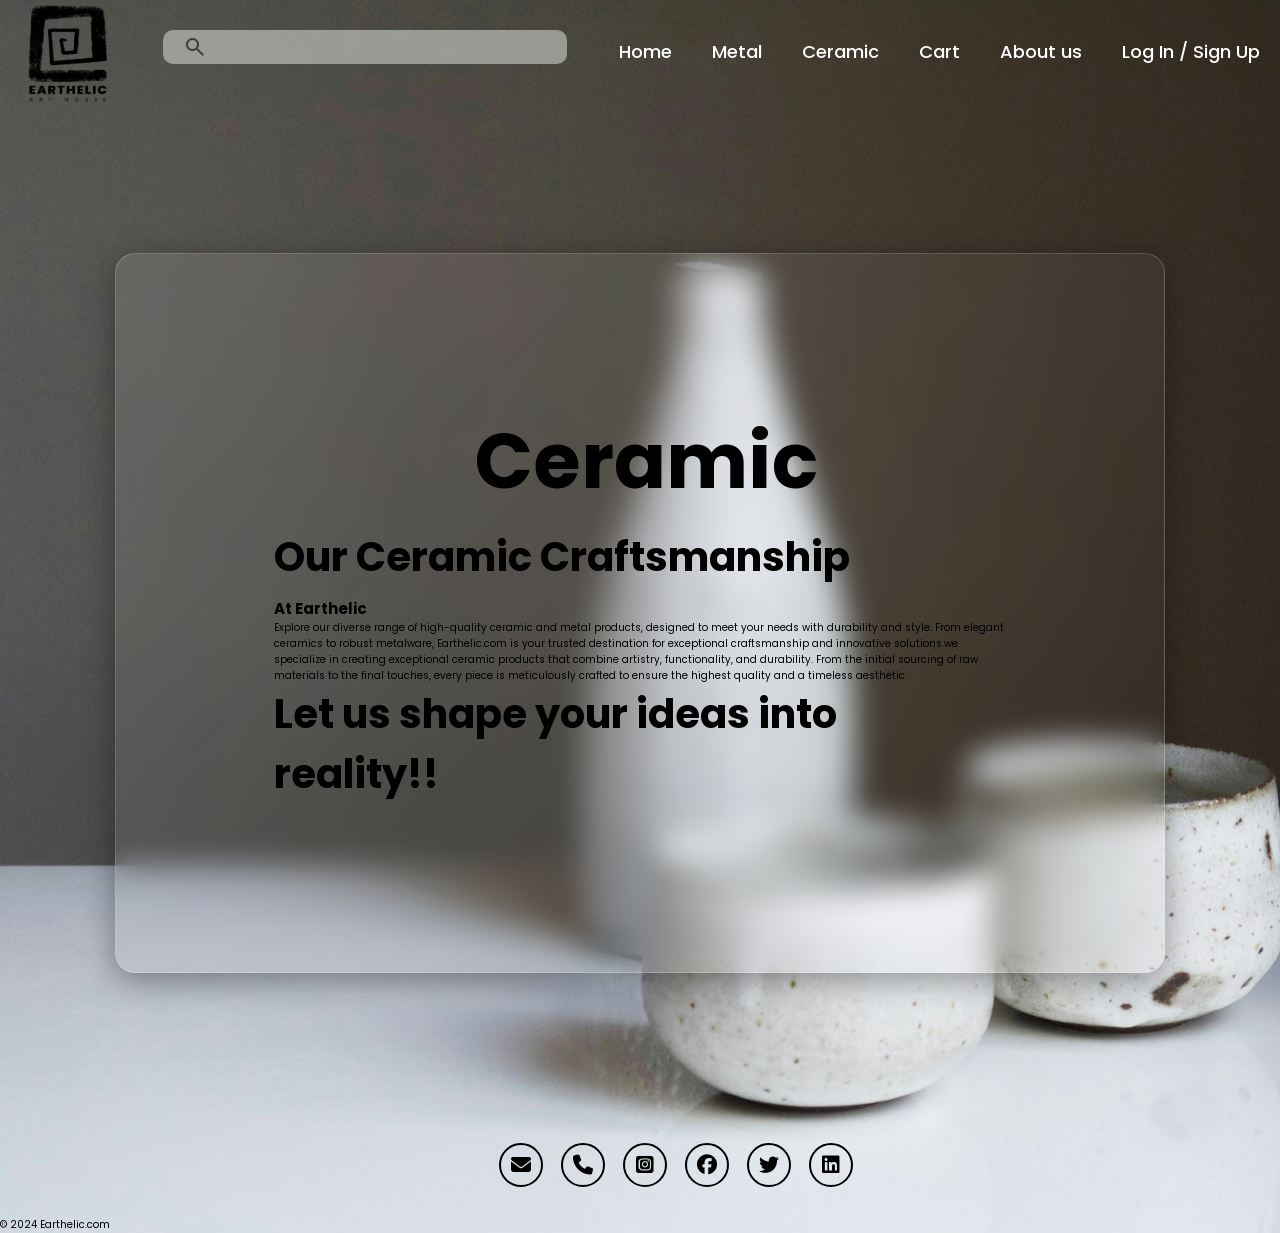
==== ceramic.html @ 02677734 "CERAMIC PAGE" ====
<!DOCTYPE html>
<html lang="en">
<head>
    <meta charset="UTF-8">
    <meta name="viewport" content="width=device-width, initial-scale=1.0">
    <link rel="stylesheet" href="https://cdnjs.cloudflare.com/ajax/libs/font-awesome/6.5.2/css/all.min.css">
    <title>Earthelic.com</title>
    <link rel="stylesheet"
    href="https://fonts.googleapis.com/css2?family=Material+Symbols+Outlined:opsz,wght,FILL,GRAD@24,400,0,0" />
    <link rel="stylesheet" href="style.css">
</head>
<body>
<header class="head1">
    <a href="landing.html"><img src="imgs/earthelic logo file png.png" alt="logo" id="logo1"></a>
    <div class="search">
        <span class="search-icon material-symbols-outlined">search </span>
        <input class="searchbar" type="search">
    </div>
    <nav class="nav1">   
        <div class="icons1">
            <ul class="nav-links">
                <li><a href="landing.html">Home</a></li>
                <li><a href="metal.html">Metal</a></li>
                <li><a href="ceramic.html">Ceramic</a></li>
                <li><a href="cart.html">Cart</a></li>
                <li><a href="about.html">About us</a></li>
                <li><a href="login.html">Log In / Sign Up</a></li>
            </ul>
        </div>
    </nav>
</header>
<section class="main_sec">
    <div class="home-content">
        <h1 style="margin-left: 200px;">Ceramic</h1><br>
        <p style="font-size: medium;">
             <h3>Our Ceramic Craftsmanship</h3>  
             <p style="font-size: large;">
                <h2>At Earthelic</h2>
                Explore our diverse range of high-quality ceramic and metal products, designed to meet your needs with durability and style. From elegant ceramics to robust metalware, Earthelic.com is your trusted destination for exceptional craftsmanship and innovative solutions.we specialize in creating exceptional ceramic products that combine artistry, functionality, and durability. From the initial sourcing of raw materials to the final touches, every piece is meticulously crafted to ensure the highest quality and a timeless aesthetic. 
            </p>
            <h3>Let us shape your ideas into reality!!</h3>
        </p>
    </div>
</section>
<footer class="foot1">
    <div class="social-icons">
        <a href="#" target="_blank"><i class="fa-solid fa-envelope"></i></a>
        <a href="#" target="_blank"><i class="fa-solid fa-phone"></i></a>
        <a href="#" target="_blank"><i class="fa-brands fa-square-instagram"></i></a>
        <a href="#" target="_blank"><i class="fa-brands fa-facebook"></i></a>
        <a href="#" target="_blank"><i class="fa-brands fa-twitter"></i></a>
        <a href="#" target="_blank"><i class="fa-brands fa-linkedin"></i></a>
    </div>
        <p>&copy; 2024 Earthelic.com</p>
</footer>
</body>
</html>
---- style.css ----
@import url('https://fonts.googleapis.com/css2?family=Poppins:wght@100;200;300;400;500;600&display=swap');
*{
    margin: 0;
    padding: 0;
    text-decoration: none;
    font-family: 'Poppins', sans-serif;
    
}
html{
    font-size: 62.5%;
}
li{
    list-style: none;
}
body{
    width: 100%;
    background-image: url("imgs/sc1.jpg");
    background-repeat: no-repeat;
    background-size: cover;
    background-position: center;
}

.nav-links{
    display: flex;
    align-content: center;
    padding-top: 5%;
   
    
}
.head1{
    display: flex;
    justify-content: space-between;
    padding-top: 4px;
    /* background-color: #576551; */
    padding-bottom: 4px;
    overflow: hidden;
    white-space: nowrap;
    
   
}
.nav-links li a{
    font-size: 1.8rem;
    color: #ffffff;
    margin-left: 4rem;
    font-weight: 500;
    transition: 0.3s ease;
    border-bottom: 3px solid transparent;
    /* text-decoration: none; */
    margin: 20px;
    
}
.nav-links li::after {
    content: '';
    width: 0%;
    height: 3px;
    background: #a3a8a0;
    display: block;
    margin: auto;
    transition: 0.7s;
}

.nav-links li:hover::after {
    width: 70%;
    box-shadow: 8px 8px 15px #0000005c;

}
#logo1{
    height: 100px;
    width: 130px;
    transition: 0.5s;
}
#logo1:hover{
    height: 105px;
    width: 137px;
 }
.search {
    width: max-content;
    display: flex;
    height: 14px;
    margin-top: 2%;
    align-items: center;
    padding: 10px 20px;
    border-radius: 10px;
    background:  #b3b7b0c1;
    transition: background 1s;
}

.search:hover {
    background: #f2f1f1;
    box-shadow: 15px 15px 35px #0000005c;

}

.searchbar {
    font-size: 25px;
    margin-right: 20px;
    margin-left: 20px;
    color: #333333;
    outline: none;
    border: none;
    background: transparent;
    width: 300px;

}


.search-icon,
.searchbar::placeholder {
    color: rgba(0, 0, 0, 0.6);
}
@media(max-width:1024px){
    .nav-links {
        flex-wrap: wrap;
        justify-content: center;
        gap: 1rem;
        padding-bottom: 5px; 
    }
}
@media (max-width:768px) {
    .head1 {
        flex-direction: column; 
        align-items: center;
    }

    .nav-links {
        flex-wrap: wrap;
        justify-content: center;
        gap: 1rem;
        padding-bottom: 5px; /
    }
    .searchbar {
        width: 200px;
    }  
    
    
}
@media (max-width:425px){

   

} 

section{
    min-height: 100vh;
    padding: 5rem 9% 5rem;
    
}

.main_sec{
    display: flex;
    justify-content: center;
    align-items: center;
    gap: 8rem;
    /* background-color: #8f9c8ed7; */
    /* background-image:url("imgs/sc1.jpg");
    background-repeat: no-repeat;
    background-size: cover;
    background-position: center; */
}
.main_sec .home-content h1{
    font-size: 6vw;
    font-weight: 700;
    line-height: 1.3;
}

.home-content{
    display: block;
        background: linear-gradient(135deg, rgba(255, 255, 255, 0.1), rgba(255, 255, 255, 0));
        backdrop-filter: blur(15px);
        -webkit-backdrop-filter: blur(10px);
        border-radius: 20px;
        border:1px solid rgba(255, 255, 255, 0.18);
        box-shadow: 0 8px 32px 0 rgba(0, 0, 0, 0.37);
        padding: 15%;
        overflow-x:hidden ;
    }

.home-content h3{
    font-size: 4rem;
    margin-bottom: 1rem;
    font-weight: 700;
}
.home-content p{
    font-size: 1.6rem;
}
#ea{
    color:#2f3b31;
    font-size: 130px;
    font-family: cursive;
}

.social-icons{
    padding-left: 39%;
}
.social-icons a{
    display: inline-flex;
    justify-content: center;
    align-items: center;
    width: 4rem;
    height: 4rem;
    background-color: transparent;
    border: 0.2rem solid #000000;
    font-size: 2rem;
    border-radius: 50%;
    margin: 3rem 1.5rem 3rem 0;
    transition: 0.3s ease;
    color: #000000;
}
.social-icons a:hover{
    color: whitesmoke;
    transform: scale(1.3) translateY(-5px);
    background-color: #000000;
    box-shadow: 0  0 25px #000000;
}

.btn{
    margin-left: 39%;
    display: inline-block;
    padding: 2rem 2.8rem;
    background-color: rgba(0, 0, 0, 0.531);
    border-radius: 4rem;
    font-size: 1.6rem;
    color: white;
    letter-spacing: 0.3rem;
    font-weight: 600;
    border: 2px solid #2f3b31;
    transition: 0.3s ease;
    cursor: pointer;
}
.btn:hover{
    transform: scale3d(1.03);
    background-color: #5e7261c1;
    color: black;
    box-shadow: 0 0 25px #2f3b31;
}

#dsimg{
    height: 190px;
    width: 310px;
    border-radius: 15px;
    box-shadow: 0 0 45px rgba(0, 0, 0, 0.445);
    
}

.desc{
    display: flex;
    justify-content: space-between;
}

#more{
    font-size: medium;
    margin-left: 70% ;
    color: #321f17;
}
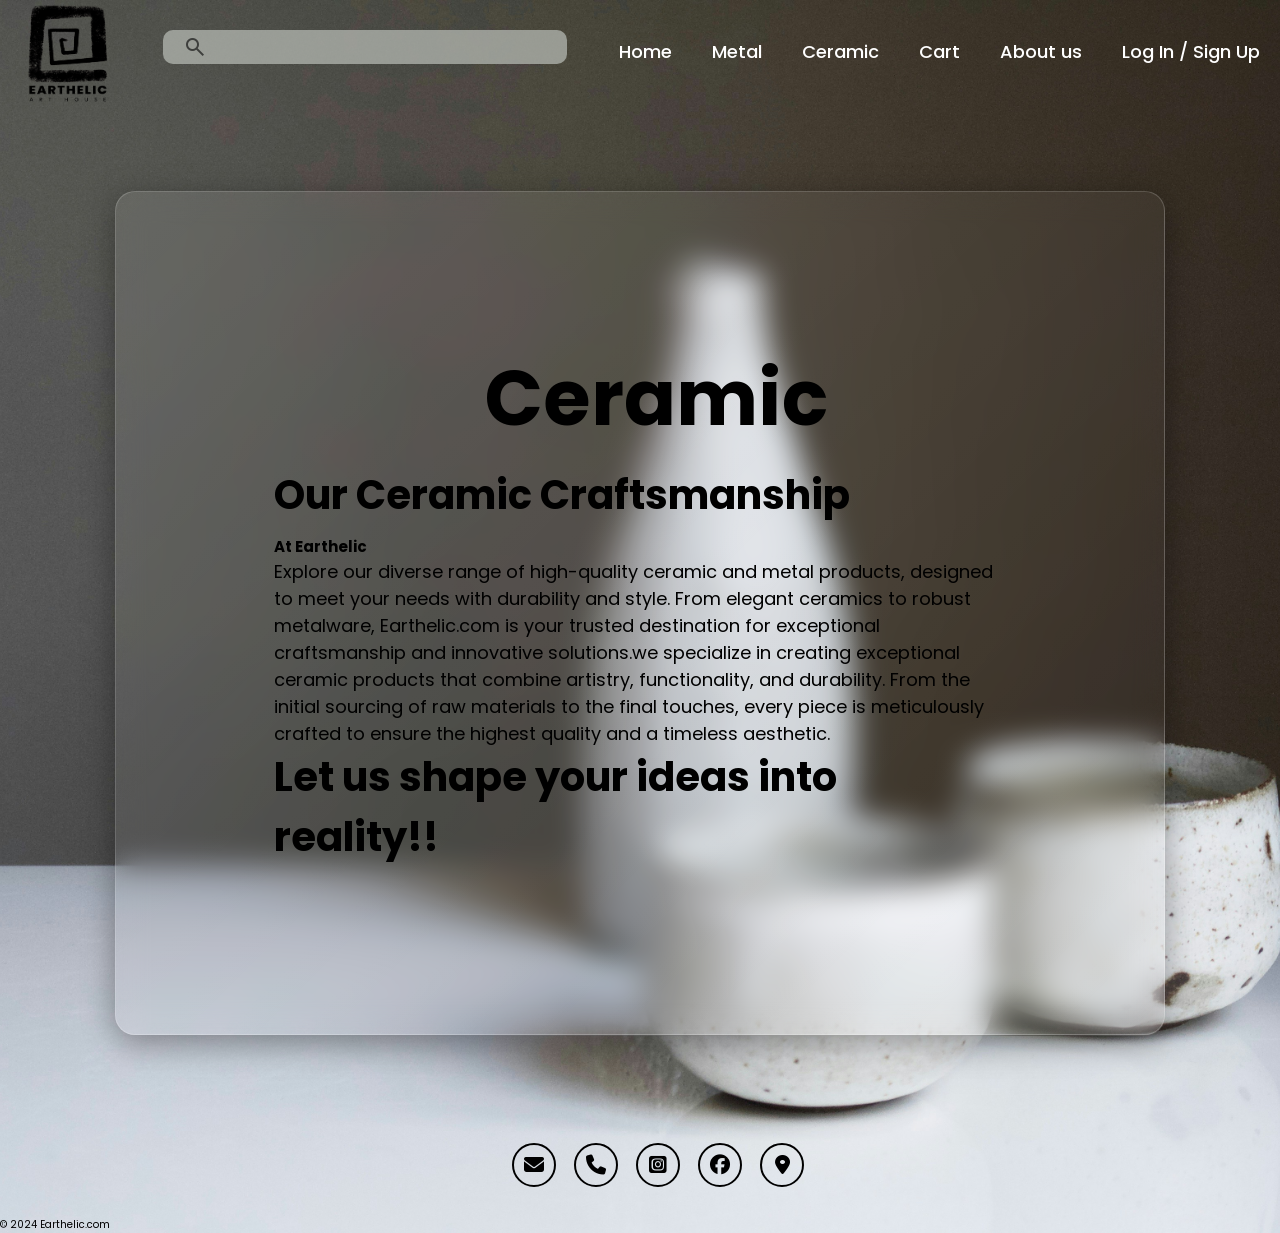
==== commit a0415cae: "changes" ====
--- a/ceramic.html
+++ b/ceramic.html
@@ -31,11 +31,11 @@
 </header>
 <section class="main_sec">
     <div class="home-content">
-        <h1 style="margin-left: 200px;">Ceramic</h1><br>
+        <h1 style="margin-left: 210px;">Ceramic</h1><br>
         <p style="font-size: medium;">
              <h3>Our Ceramic Craftsmanship</h3>  
+             <h2>At Earthelic</h2>
              <p style="font-size: large;">
-                <h2>At Earthelic</h2>
                 Explore our diverse range of high-quality ceramic and metal products, designed to meet your needs with durability and style. From elegant ceramics to robust metalware, Earthelic.com is your trusted destination for exceptional craftsmanship and innovative solutions.we specialize in creating exceptional ceramic products that combine artistry, functionality, and durability. From the initial sourcing of raw materials to the final touches, every piece is meticulously crafted to ensure the highest quality and a timeless aesthetic. 
             </p>
             <h3>Let us shape your ideas into reality!!</h3>
@@ -48,8 +48,8 @@
         <a href="#" target="_blank"><i class="fa-solid fa-phone"></i></a>
         <a href="#" target="_blank"><i class="fa-brands fa-square-instagram"></i></a>
         <a href="#" target="_blank"><i class="fa-brands fa-facebook"></i></a>
-        <a href="#" target="_blank"><i class="fa-brands fa-twitter"></i></a>
-        <a href="#" target="_blank"><i class="fa-brands fa-linkedin"></i></a>
+        <a href="#" target="_blank"><i class="fa-solid fa-location-dot"></i></i></a>
+        
     </div>
         <p>&copy; 2024 Earthelic.com</p>
 </footer>
--- a/style.css
+++ b/style.css
@@ -5,7 +5,6 @@
     padding: 0;
     text-decoration: none;
     font-family: 'Poppins', sans-serif;
-    
 }
 html{
     font-size: 62.5%;
@@ -20,24 +19,18 @@
     background-size: cover;
     background-position: center;
 }
-
 .nav-links{
     display: flex;
     align-content: center;
     padding-top: 5%;
-   
-    
 }
 .head1{
     display: flex;
     justify-content: space-between;
     padding-top: 4px;
-    /* background-color: #576551; */
     padding-bottom: 4px;
     overflow: hidden;
     white-space: nowrap;
-    
-   
 }
 .nav-links li a{
     font-size: 1.8rem;
@@ -46,9 +39,7 @@
     font-weight: 500;
     transition: 0.3s ease;
     border-bottom: 3px solid transparent;
-    /* text-decoration: none; */
-    margin: 20px;
-    
+    margin: 20px; 
 }
 .nav-links li::after {
     content: '';
@@ -59,11 +50,9 @@
     margin: auto;
     transition: 0.7s;
 }
-
 .nav-links li:hover::after {
     width: 70%;
     box-shadow: 8px 8px 15px #0000005c;
-
 }
 #logo1{
     height: 100px;
@@ -85,13 +74,10 @@
     background:  #b3b7b0c1;
     transition: background 1s;
 }
-
 .search:hover {
     background: #f2f1f1;
     box-shadow: 15px 15px 35px #0000005c;
-
-}
-
+}
 .searchbar {
     font-size: 25px;
     margin-right: 20px;
@@ -101,10 +87,7 @@
     border: none;
     background: transparent;
     width: 300px;
-
-}
-
-
+}
 .search-icon,
 .searchbar::placeholder {
     color: rgba(0, 0, 0, 0.6);
@@ -122,7 +105,6 @@
         flex-direction: column; 
         align-items: center;
     }
-
     .nav-links {
         flex-wrap: wrap;
         justify-content: center;
@@ -132,38 +114,22 @@
     .searchbar {
         width: 200px;
     }  
-    
-    
-}
-@media (max-width:425px){
-
-   
-
-} 
-
+}
 section{
     min-height: 100vh;
-    padding: 5rem 9% 5rem;
-    
-}
-
+    padding: 5rem 9% 5rem; 
+}
 .main_sec{
     display: flex;
     justify-content: center;
     align-items: center;
     gap: 8rem;
-    /* background-color: #8f9c8ed7; */
-    /* background-image:url("imgs/sc1.jpg");
-    background-repeat: no-repeat;
-    background-size: cover;
-    background-position: center; */
 }
 .main_sec .home-content h1{
     font-size: 6vw;
     font-weight: 700;
     line-height: 1.3;
 }
-
 .home-content{
     display: block;
         background: linear-gradient(135deg, rgba(255, 255, 255, 0.1), rgba(255, 255, 255, 0));
@@ -175,7 +141,6 @@
         padding: 15%;
         overflow-x:hidden ;
     }
-
 .home-content h3{
     font-size: 4rem;
     margin-bottom: 1rem;
@@ -189,9 +154,8 @@
     font-size: 130px;
     font-family: cursive;
 }
-
 .social-icons{
-    padding-left: 39%;
+    padding-left: 40%;
 }
 .social-icons a{
     display: inline-flex;
@@ -213,7 +177,6 @@
     background-color: #000000;
     box-shadow: 0  0 25px #000000;
 }
-
 .btn{
     margin-left: 39%;
     display: inline-block;
@@ -234,20 +197,16 @@
     color: black;
     box-shadow: 0 0 25px #2f3b31;
 }
-
 #dsimg{
     height: 190px;
     width: 310px;
     border-radius: 15px;
-    box-shadow: 0 0 45px rgba(0, 0, 0, 0.445);
-    
-}
-
+    box-shadow: 0 0 45px rgba(0, 0, 0, 0.445);  
+}
 .desc{
     display: flex;
     justify-content: space-between;
 }
-
 #more{
     font-size: medium;
     margin-left: 70% ;
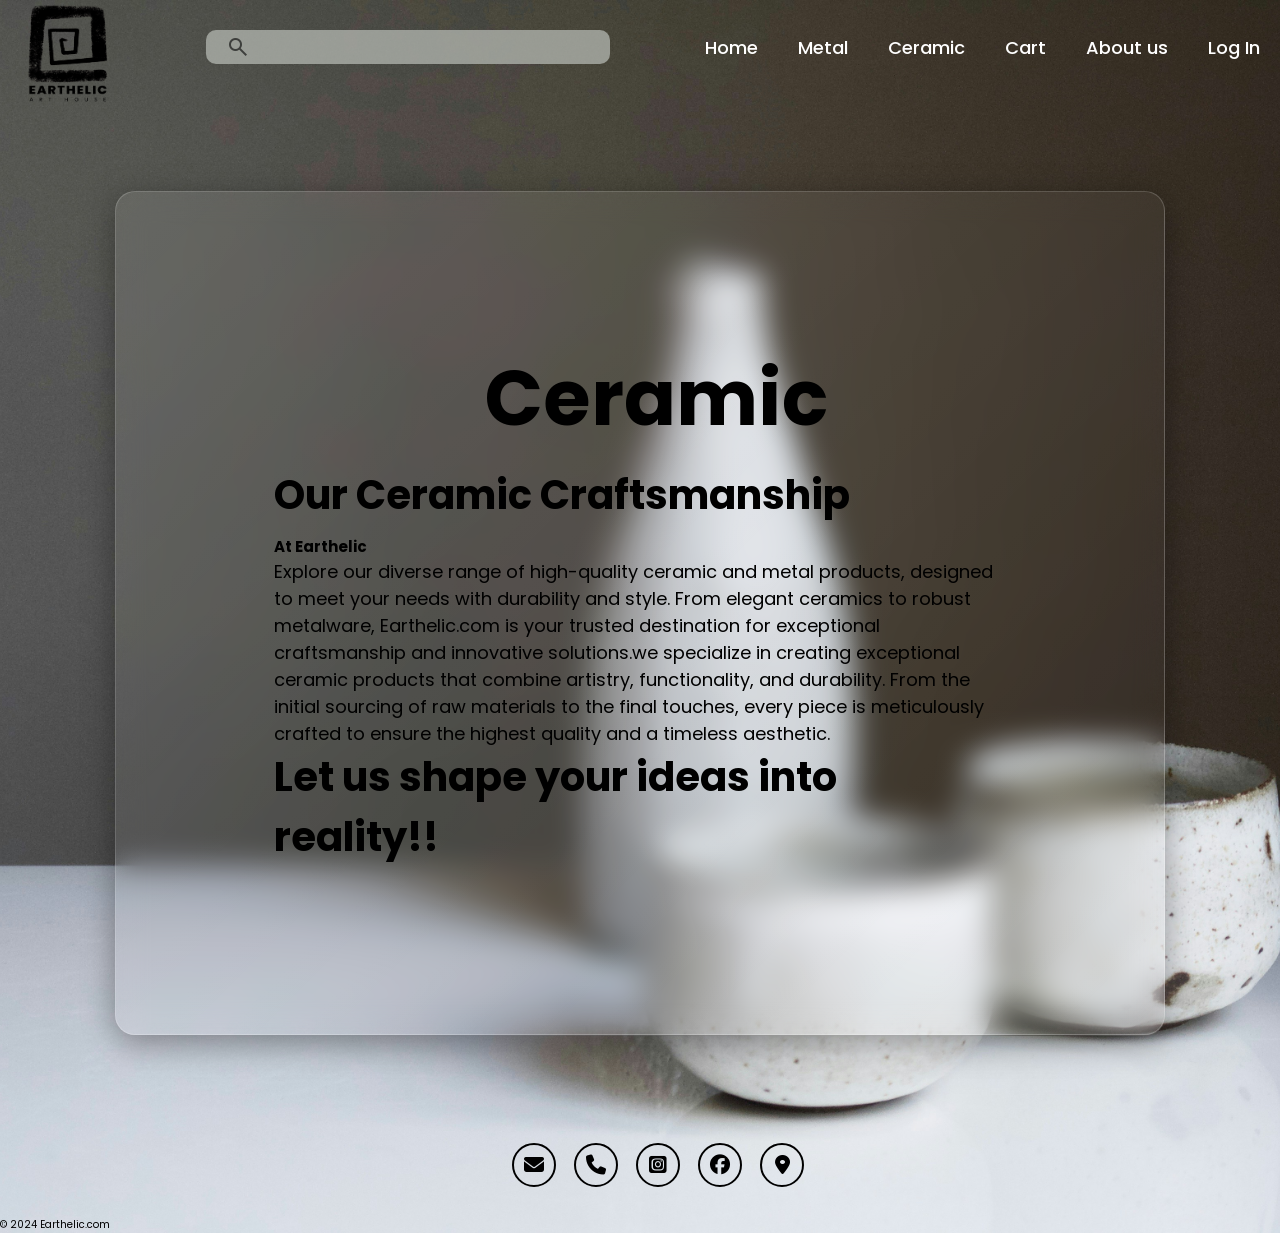
==== commit df9bdb6c: "login" ====
--- a/ceramic.html
+++ b/ceramic.html
@@ -24,7 +24,7 @@
                 <li><a href="ceramic.html">Ceramic</a></li>
                 <li><a href="cart.html">Cart</a></li>
                 <li><a href="about.html">About us</a></li>
-                <li><a href="login.html">Log In / Sign Up</a></li>
+                <li><a href="login.html">Log In</a></li>
             </ul>
         </div>
     </nav>
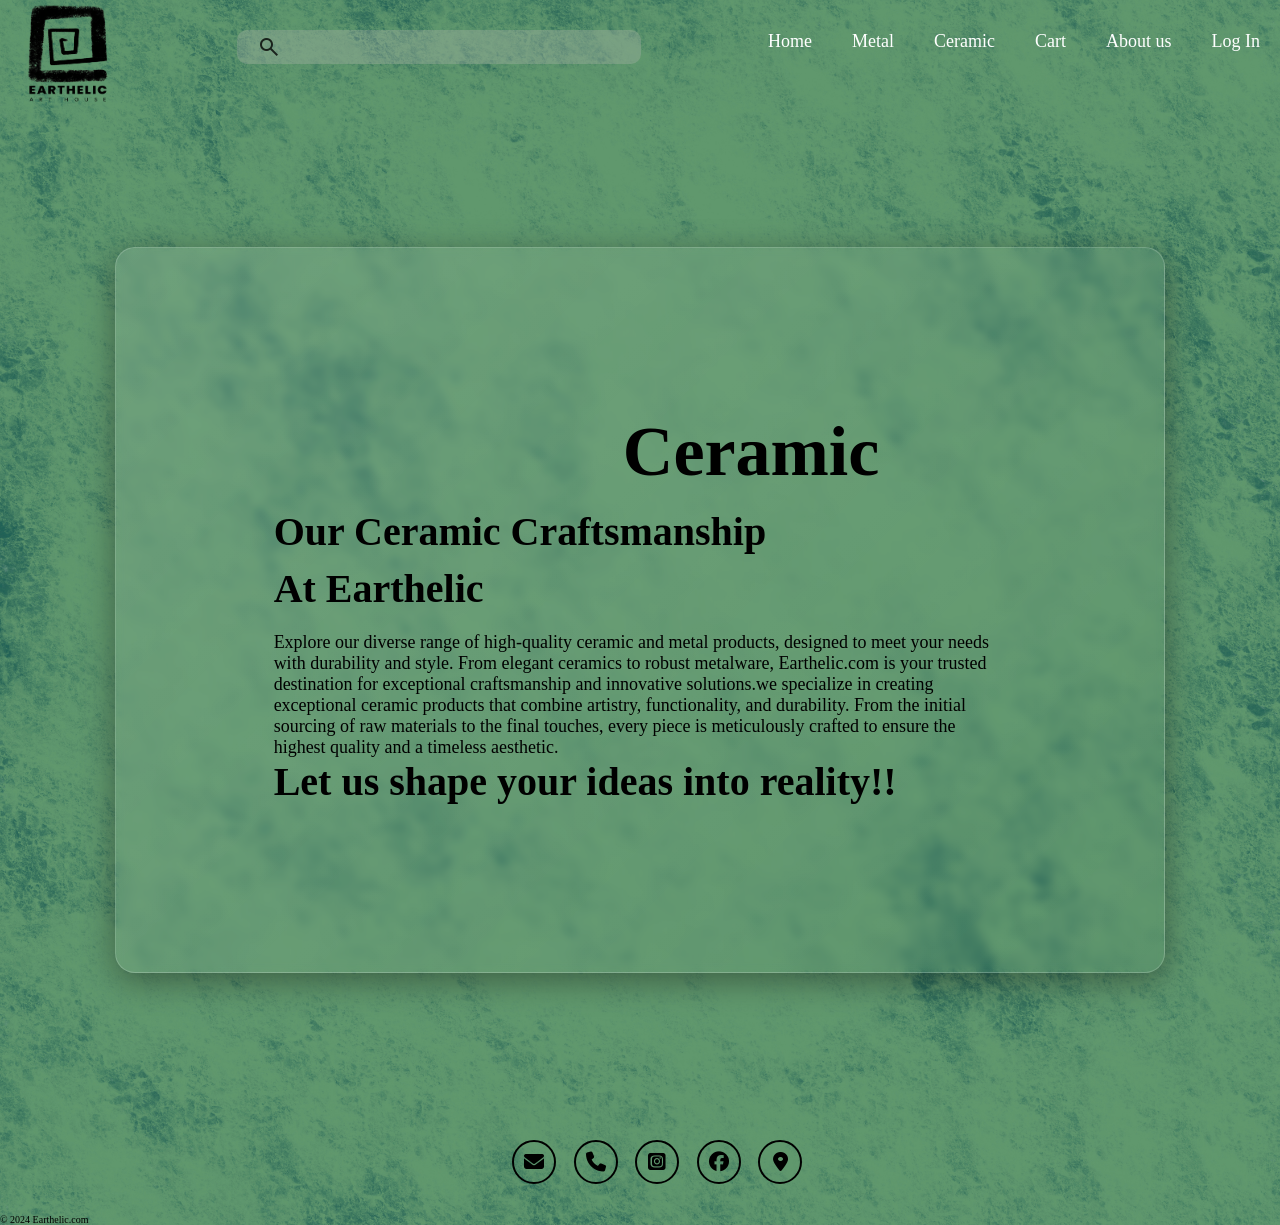
==== commit b6960363: "search" ====
--- a/ceramic.html
+++ b/ceramic.html
@@ -5,6 +5,7 @@
     <meta name="viewport" content="width=device-width, initial-scale=1.0">
     <link rel="stylesheet" href="https://cdnjs.cloudflare.com/ajax/libs/font-awesome/6.5.2/css/all.min.css">
     <title>Earthelic.com</title>
+    <link rel="stylesheet" href="https://db.onlinewebfonts.com/c/ef6bdf5ef216552c7e9869841e891ca0?family=Arial+Rounded+MT+Bold">
     <link rel="stylesheet"
     href="https://fonts.googleapis.com/css2?family=Material+Symbols+Outlined:opsz,wght,FILL,GRAD@24,400,0,0" />
     <link rel="stylesheet" href="style.css">
--- a/style.css
+++ b/style.css
@@ -1,10 +1,16 @@
 
 @import url('https://fonts.googleapis.com/css2?family=Poppins:wght@100;200;300;400;500;600&display=swap');
+
 *{
     margin: 0;
     padding: 0;
     text-decoration: none;
-    font-family: 'Poppins', sans-serif;
+    font-family: "Arial Rounded MT Bold";
+    /* font-weight: ; */
+   
+}
+#metname{
+    font-size: 35px;
 }
 html{
     font-size: 62.5%;
@@ -14,7 +20,7 @@
 }
 body{
     width: 100%;
-    background-image: url("imgs/sc1.jpg");
+    background-image:url("imgs/Taxer\ background\ .jpg"); 
     background-repeat: no-repeat;
     background-size: cover;
     background-position: center;
@@ -71,7 +77,7 @@
     align-items: center;
     padding: 10px 20px;
     border-radius: 10px;
-    background:  #b3b7b0c1;
+    background:  #b3b7b04e;
     transition: background 1s;
 }
 .search:hover {
@@ -90,30 +96,7 @@
 }
 .search-icon,
 .searchbar::placeholder {
-    color: rgba(0, 0, 0, 0.6);
-}
-@media(max-width:1024px){
-    .nav-links {
-        flex-wrap: wrap;
-        justify-content: center;
-        gap: 1rem;
-        padding-bottom: 5px; 
-    }
-}
-@media (max-width:768px) {
-    .head1 {
-        flex-direction: column; 
-        align-items: center;
-    }
-    .nav-links {
-        flex-wrap: wrap;
-        justify-content: center;
-        gap: 1rem;
-        padding-bottom: 5px; /
-    }
-    .searchbar {
-        width: 200px;
-    }  
+    color: rgba(0, 0, 0, 0.781);
 }
 section{
     min-height: 100vh;
@@ -126,20 +109,33 @@
     gap: 8rem;
 }
 .main_sec .home-content h1{
-    font-size: 6vw;
+    padding-left: 19%;
+     font-size: 70px;
+    /* font-size: 6vw; */
     font-weight: 700;
     line-height: 1.3;
 }
+#ea{
+    color:#314234;
+    font-size: 130px;
+    font-family: cursive;
+    font-weight: 700;
+    padding-left: 19%;
+}
+
 .home-content{
     display: block;
+    align-content: center;
         background: linear-gradient(135deg, rgba(255, 255, 255, 0.1), rgba(255, 255, 255, 0));
-        backdrop-filter: blur(15px);
+        backdrop-filter: blur(4px);
         -webkit-backdrop-filter: blur(10px);
         border-radius: 20px;
         border:1px solid rgba(255, 255, 255, 0.18);
         box-shadow: 0 8px 32px 0 rgba(0, 0, 0, 0.37);
         padding: 15%;
         overflow-x:hidden ;
+        width: 80%;
+        
     }
 .home-content h3{
     font-size: 4rem;
@@ -149,11 +145,7 @@
 .home-content p{
     font-size: 1.6rem;
 }
-#ea{
-    color:#2f3b31;
-    font-size: 130px;
-    font-family: cursive;
-}
+
 .social-icons{
     padding-left: 40%;
 }
@@ -211,4 +203,364 @@
     font-size: medium;
     margin-left: 70% ;
     color: #321f17;
-} +} 
+
+
+/* ---------------------------------------login page-----------------------------------------------------------*/
+
+.wrapper,.wrapper1{
+    width: 400px;
+    border-radius: 8px;
+    padding: 30px;
+    text-align: center;
+    /* border: 1px solid rgba(255, 255, 255, 0.5); */
+    backdrop-filter: blur(8px);
+    -webkit-backdrop-filter: blur(8px);
+  }
+  form {
+    display: flex;
+    flex-direction: column;
+  }
+  h2 {
+    font-size: 4rem;
+    margin-bottom: 20px;
+    color: black;
+  }
+  .input-field {
+    position: relative;
+    border-bottom: 2px solid #000000;
+    margin: 15px 0;
+  }
+  .input-field label {
+    position: absolute;
+    top: 50%;
+    left: 0;
+    transform: translateY(-50%);
+    color: #000000;
+    font-size: 16px;
+    pointer-events: none;
+    transition: 0.15s ease;
+  }
+  .input-field input {
+    width: 100%;
+    height: 40px;
+    background: transparent;
+    border: none;
+    outline: none;
+    font-size: 16px;
+    color:black;
+  }
+  .input-field input:focus~label,
+  .input-field input:valid~label {
+    font-size: 1.0rem;
+    top: 10px;
+    transform: translateY(-120%);
+  }
+  .forget {
+    display: flex;
+    align-items: center;
+    justify-content: space-between;
+    margin: 25px 0 35px 0;
+    color: black;
+  }
+  #remember {
+    accent-color: black;
+  }
+  .forget label {
+    display: flex;
+    align-items: center;
+  }
+  .forget label p {
+    margin-left: 8px;
+  }
+  .wrapper a {
+    color: #000000;
+    text-decoration: none;
+  }
+  .wrapper a:hover {
+    text-decoration: underline;
+  }
+  button {
+    background: #fff;
+    color: #000;
+    font-weight: 600;
+    border: none;
+    padding: 12px 20px;
+    cursor: pointer;
+    border-radius: 3px;
+    font-size: 16px;
+    border: 2px solid transparent;
+    transition: 0.3s ease;
+  }
+  button:hover {
+    color: #000000;
+    border-color: #fff;
+    background: rgba(255, 255, 255, 0.15);
+  }
+  .register {
+    font-size: 15px;
+    text-align: center;
+    margin-top: 30px;
+    color: #fff;
+  }
+
+  .wrapper1{
+    display: none;
+  }
+
+  .wrapper1 a:hover{
+    text-decoration: underline;
+  }
+
+/*----------------------------------------------------------------metal products------------------------------------*/
+
+#mp{
+    height: 220px;
+    border-radius: 10px;
+    margin-right: 30px;
+    box-shadow: 0 0 45px rgba(0, 0, 0, 0.445);
+    transition: 0.3s;
+}
+
+#mp:hover{
+    height: 222px;
+}
+
+.metprod{
+    display: flex;
+  justify-content: center;
+  align-items: center;
+}
+.wrapper3{
+    width:80%;
+    border-radius: 8px;
+    padding: 30px;
+    text-align: center;
+    /* border: 1px solid rgba(255, 255, 255, 0.5); */
+    backdrop-filter: blur(8px);
+    -webkit-backdrop-filter: blur(8px);
+    /* display: block; */
+  
+}
+.btn1{
+    position: sticky;
+    /* margin-left: 120px; */
+    display: inline-block;
+    padding: 1rem 1.8rem;
+    background-color: rgba(0, 0, 0, 0.531);
+    border-radius: 4rem;
+    font-size: 1.6rem;
+    color: white;
+    letter-spacing: 0.3rem;
+    font-weight: 600;
+    border: 2px solid #2f3b31;
+    transition: 0.3s ease;
+    cursor: pointer;
+}
+.btn1:hover{
+    transform: scale3d(1.03);
+    background-color: #5e7261c1;
+    color: black;
+    box-shadow: 0 0 25px #2f3b31;
+}
+
+#sp1{
+    display: flex;
+    margin-top: 20px;
+}
+
+.products{
+    margin-top: 30px;
+}
+
+.home-content-log{
+    display: flex;
+    justify-content: center;
+    align-items: center;
+        background: linear-gradient(135deg, rgba(255, 255, 255, 0.1), rgba(255, 255, 255, 0));
+        backdrop-filter: blur(15px);
+        -webkit-backdrop-filter: blur(10px);
+        border-radius: 20px;
+        border:1px solid rgba(255, 255, 255, 0.18);
+        box-shadow: 0 8px 32px 0 rgba(0, 0, 0, 0.37);
+        padding: 15%;
+        overflow-x:hidden ;
+        width: 80%;
+        
+    }
+    #eas{
+        font-size: 150px;
+        margin-left: 29%;
+    }
+
+    /* ---------------------------pagination-------------------------- */
+.container{
+    width: 100%;
+    height: 30vh;
+    display: flex;
+    align-items: center;
+    justify-content: center;
+}
+.pagination{
+    display: flex;
+    align-items: center;
+    padding: 10px 40px;
+    border-radius: 6px;
+}
+
+.pagination ul{
+    margin: 20px 30px;
+}
+
+.pagination ul li{
+    display: inline-block;
+    margin: 0 10px;
+    background: #cccccc2f;
+    height: 45px;
+    width: 45px;
+    border-radius: 40%;
+    text-align: center;
+    font-size: 22px;   
+    font-weight: 500;
+    line-height: 45px;
+    cursor: pointer;
+    transition: 0.5s;
+}
+.pagination ul li:hover{
+     font-size: 25px;
+}
+.pagination ul li.active{
+    background: #00000094;
+    color: #ccc;
+    
+}
+.pagination ul a{
+    color: #000;
+}
+.btnpg1{
+    border-radius: 40%;
+}
+    /*----------------------------------- responsive-------------------- */
+  
+@media(max-width:1024px){
+    .nav-links {
+        flex-wrap: wrap;
+        justify-content: center;
+        gap: 1rem;
+        padding-bottom: 5px; 
+    }
+    .wrapper3{
+        display: block;
+        padding: 50px;
+    }
+    .btn{
+    margin-left:30% ;
+    }
+    .main_sec .home-content h1{
+        padding-left: 10%;
+    }
+    #ea{
+        padding: 10%;
+    }
+    #dsimg{
+        height: 160px;
+        width: 250px;
+    }
+    #desc{
+        margin-left: 5px;
+    }
+    #eas{
+        margin-left: 19%;
+    }
+    
+}
+@media (max-width:768px) {
+    .head1 {
+        flex-direction: column; 
+        align-items: center;
+    }
+    .nav-links {
+        flex-wrap: wrap;
+        justify-content: center;
+        gap: 1rem;
+        padding-bottom: 5px; /
+    }
+    .searchbar {
+        width: 200px;
+    }  
+    #ea{
+        font-size: 100px;
+        padding: 0%;
+    }
+    .main_sec .home-content h1{
+        padding-left: 5%;
+         font-size: 60px;
+    }
+    #dsimg{
+        height: 190px;   
+    }
+    #more{
+        margin-left: 0;
+    }
+    #eas{
+        margin-left: 8%;
+    }
+    .btn1{
+        padding:2rem 1.8rem;
+    }
+   
+}
+@media(max-width:425px)
+{
+    .main_sec .home-content h1{
+        padding-left: 0%;
+         font-size: 35px;
+        font-weight: 700;
+        line-height: 1.3;
+    }
+    #ea{
+        font-size: 50px;
+        padding: 0;
+    }
+    .btn{
+        margin-left:10%;
+    }
+    .wrapper3{
+        padding: 10px;
+    }
+    .desc{
+        display: block;
+    }
+    #desc1{
+        position:absolute;
+        margin-top: 70%;
+    }
+    .desc1{
+        margin-bottom: 110%;
+    }
+    #eas{
+        margin-left: 15%;
+        font-size: 70px;
+
+    }
+    .home-content{
+        padding:0%;
+    }
+    section{
+        padding: 0;
+    }
+    .metprod{
+        margin-left: 2.5%;
+        padding: 20px;
+    }
+    #mp{
+        width: 200px;
+    }
+    .btn1{
+        margin-left: 2%;
+        padding:2rem 1.8rem;
+    }
+   
+
+}
+
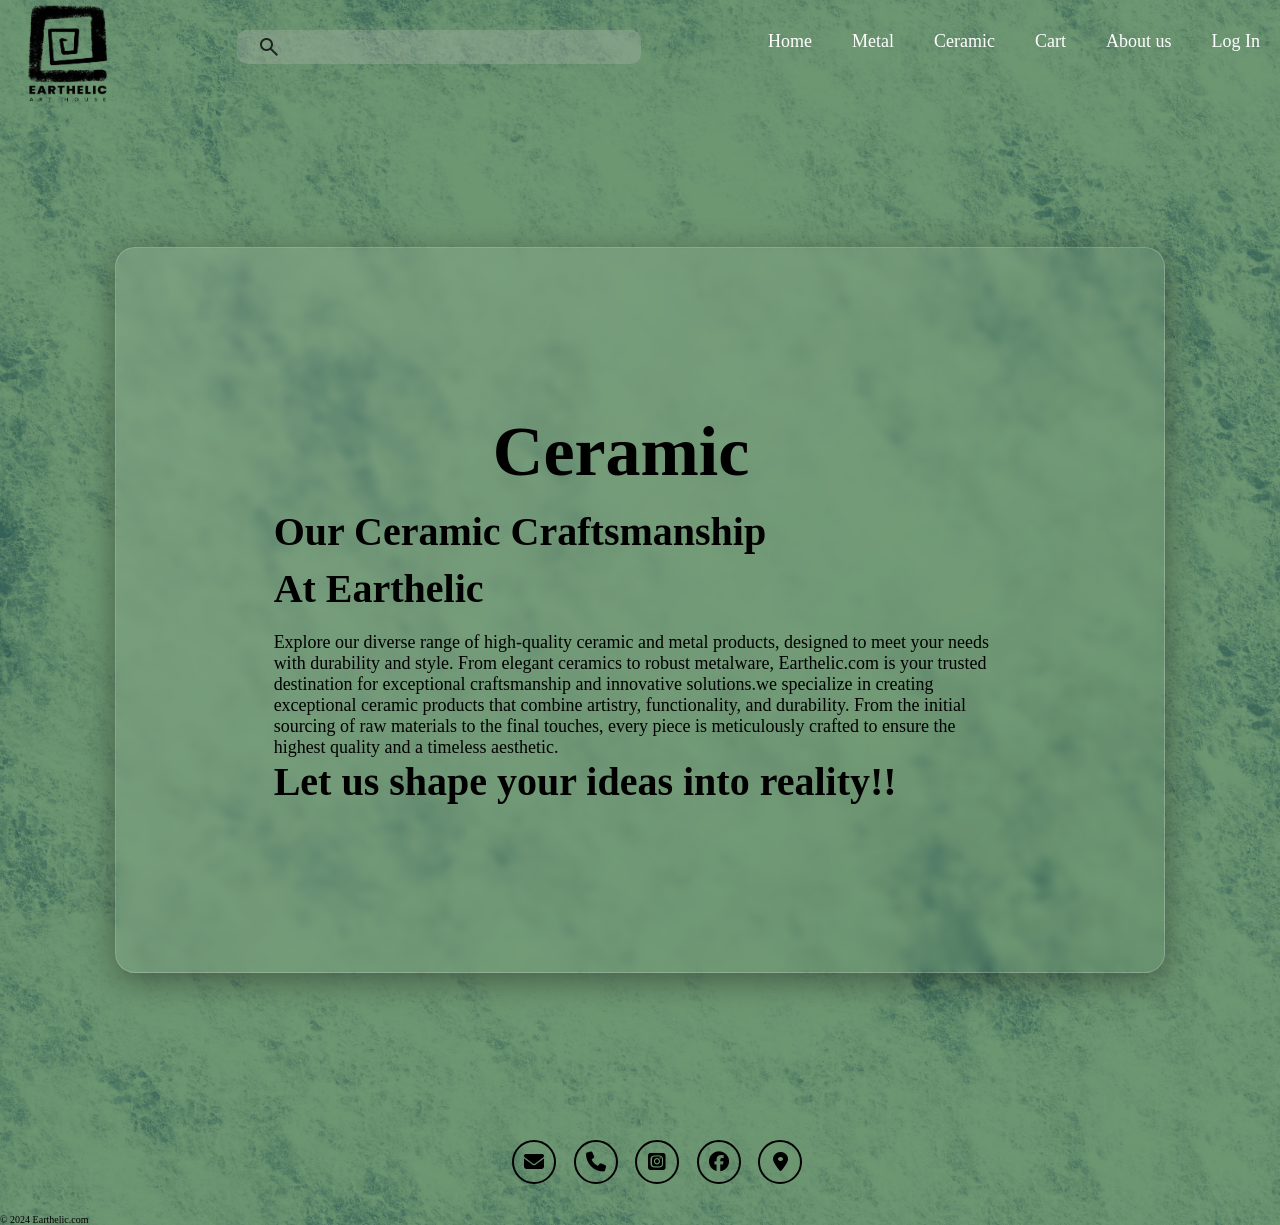
==== commit 352d8af4: "responsive" ====
--- a/ceramic.html
+++ b/ceramic.html
@@ -32,7 +32,7 @@
 </header>
 <section class="main_sec">
     <div class="home-content">
-        <h1 style="margin-left: 210px;">Ceramic</h1><br>
+        <h1 style="margin-left: 80px;">Ceramic</h1><br>
         <p style="font-size: medium;">
              <h3>Our Ceramic Craftsmanship</h3>  
              <h2>At Earthelic</h2>
--- a/style.css
+++ b/style.css
@@ -1,36 +1,39 @@
-
 @import url('https://fonts.googleapis.com/css2?family=Poppins:wght@100;200;300;400;500;600&display=swap');
 
-*{
+* {
     margin: 0;
     padding: 0;
     text-decoration: none;
     font-family: "Arial Rounded MT Bold";
-    /* font-weight: ; */
-   
-}
-#metname{
+}
+
+#metname {
     font-size: 35px;
 }
-html{
+
+html {
     font-size: 62.5%;
 }
-li{
+
+li {
     list-style: none;
 }
-body{
+
+body {
     width: 100%;
-    background-image:url("imgs/Taxer\ background\ .jpg"); 
+    background-image: url("imgs/bck1.jpg");
     background-repeat: no-repeat;
     background-size: cover;
     background-position: center;
 }
-.nav-links{
+
+.nav-links {
     display: flex;
     align-content: center;
     padding-top: 5%;
 }
-.head1{
+
+.head1 {
     display: flex;
     justify-content: space-between;
     padding-top: 4px;
@@ -38,15 +41,17 @@
     overflow: hidden;
     white-space: nowrap;
 }
-.nav-links li a{
+
+.nav-links li a {
     font-size: 1.8rem;
     color: #ffffff;
     margin-left: 4rem;
     font-weight: 500;
     transition: 0.3s ease;
     border-bottom: 3px solid transparent;
-    margin: 20px; 
-}
+    margin: 20px;
+}
+
 .nav-links li::after {
     content: '';
     width: 0%;
@@ -56,19 +61,23 @@
     margin: auto;
     transition: 0.7s;
 }
+
 .nav-links li:hover::after {
     width: 70%;
     box-shadow: 8px 8px 15px #0000005c;
 }
-#logo1{
+
+#logo1 {
     height: 100px;
     width: 130px;
     transition: 0.5s;
 }
-#logo1:hover{
+
+#logo1:hover {
     height: 105px;
     width: 137px;
- }
+}
+
 .search {
     width: max-content;
     display: flex;
@@ -77,13 +86,15 @@
     align-items: center;
     padding: 10px 20px;
     border-radius: 10px;
-    background:  #b3b7b04e;
+    background: #b3b7b04e;
     transition: background 1s;
 }
+
 .search:hover {
     background: #f2f1f1;
     box-shadow: 15px 15px 35px #0000005c;
 }
+
 .searchbar {
     font-size: 25px;
     margin-right: 20px;
@@ -94,62 +105,69 @@
     background: transparent;
     width: 300px;
 }
+
 .search-icon,
 .searchbar::placeholder {
     color: rgba(0, 0, 0, 0.781);
 }
-section{
+
+section {
     min-height: 100vh;
-    padding: 5rem 9% 5rem; 
-}
-.main_sec{
+    padding: 5rem 9% 5rem;
+}
+
+.main_sec {
     display: flex;
     justify-content: center;
     align-items: center;
     gap: 8rem;
 }
-.main_sec .home-content h1{
+
+.main_sec .home-content h1 {
     padding-left: 19%;
-     font-size: 70px;
+    font-size: 70px;
     /* font-size: 6vw; */
     font-weight: 700;
     line-height: 1.3;
 }
-#ea{
-    color:#314234;
+
+#ea {
+    color: #314234;
     font-size: 130px;
     font-family: cursive;
     font-weight: 700;
     padding-left: 19%;
 }
 
-.home-content{
+.home-content {
     display: block;
     align-content: center;
-        background: linear-gradient(135deg, rgba(255, 255, 255, 0.1), rgba(255, 255, 255, 0));
-        backdrop-filter: blur(4px);
-        -webkit-backdrop-filter: blur(10px);
-        border-radius: 20px;
-        border:1px solid rgba(255, 255, 255, 0.18);
-        box-shadow: 0 8px 32px 0 rgba(0, 0, 0, 0.37);
-        padding: 15%;
-        overflow-x:hidden ;
-        width: 80%;
-        
-    }
-.home-content h3{
+    background: linear-gradient(135deg, rgba(255, 255, 255, 0.1), rgba(255, 255, 255, 0));
+    backdrop-filter: blur(4px);
+    -webkit-backdrop-filter: blur(10px);
+    border-radius: 20px;
+    border: 1px solid rgba(255, 255, 255, 0.18);
+    box-shadow: 0 8px 32px 0 rgba(0, 0, 0, 0.37);
+    padding: 15%;
+    overflow-x: hidden;
+    width: 80%;
+}
+
+.home-content h3 {
     font-size: 4rem;
     margin-bottom: 1rem;
     font-weight: 700;
 }
-.home-content p{
+
+.home-content p {
     font-size: 1.6rem;
 }
 
-.social-icons{
+.social-icons {
     padding-left: 40%;
 }
-.social-icons a{
+
+.social-icons a {
     display: inline-flex;
     justify-content: center;
     align-items: center;
@@ -163,13 +181,15 @@
     transition: 0.3s ease;
     color: #000000;
 }
-.social-icons a:hover{
+
+.social-icons a:hover {
     color: whitesmoke;
     transform: scale(1.3) translateY(-5px);
     background-color: #000000;
-    box-shadow: 0  0 25px #000000;
-}
-.btn{
+    box-shadow: 0 0 25px #000000;
+}
+
+.btn {
     margin-left: 39%;
     display: inline-block;
     padding: 2rem 2.8rem;
@@ -183,55 +203,61 @@
     transition: 0.3s ease;
     cursor: pointer;
 }
-.btn:hover{
+
+.btn:hover {
     transform: scale3d(1.03);
     background-color: #5e7261c1;
     color: black;
     box-shadow: 0 0 25px #2f3b31;
 }
-#dsimg{
+
+#dsimg {
     height: 190px;
     width: 310px;
     border-radius: 15px;
-    box-shadow: 0 0 45px rgba(0, 0, 0, 0.445);  
-}
-.desc{
+    box-shadow: 0 0 45px rgba(0, 0, 0, 0.445);
+}
+
+.desc {
     display: flex;
     justify-content: space-between;
 }
-#more{
+
+#more {
     font-size: medium;
-    margin-left: 70% ;
+    margin-left: 70%;
     color: #321f17;
-} 
-
+}
 
 /* ---------------------------------------login page-----------------------------------------------------------*/
-
-.wrapper,.wrapper1{
+.wrapper,
+.wrapper1 {
     width: 400px;
     border-radius: 8px;
     padding: 30px;
     text-align: center;
-    /* border: 1px solid rgba(255, 255, 255, 0.5); */
     backdrop-filter: blur(8px);
     -webkit-backdrop-filter: blur(8px);
-  }
-  form {
+}
+
+form {
     display: flex;
     flex-direction: column;
-  }
-  h2 {
+}
+
+h2 {
     font-size: 4rem;
     margin-bottom: 20px;
     color: black;
-  }
-  .input-field {
+}
+
+.input-field {
     position: relative;
     border-bottom: 2px solid #000000;
     margin: 15px 0;
-  }
-  .input-field label {
+}
+
+.input-field label {
     position: absolute;
     top: 50%;
     left: 0;
@@ -240,47 +266,56 @@
     font-size: 16px;
     pointer-events: none;
     transition: 0.15s ease;
-  }
-  .input-field input {
+}
+
+.input-field input {
     width: 100%;
     height: 40px;
     background: transparent;
     border: none;
     outline: none;
     font-size: 16px;
-    color:black;
-  }
-  .input-field input:focus~label,
-  .input-field input:valid~label {
+    color: black;
+}
+
+.input-field input:focus~label,
+.input-field input:valid~label {
     font-size: 1.0rem;
     top: 10px;
     transform: translateY(-120%);
-  }
-  .forget {
+}
+
+.forget {
     display: flex;
     align-items: center;
     justify-content: space-between;
     margin: 25px 0 35px 0;
     color: black;
-  }
-  #remember {
+}
+
+#remember {
     accent-color: black;
-  }
-  .forget label {
-    display: flex;
-    align-items: center;
-  }
-  .forget label p {
+}
+
+.forget label {
+    display: flex;
+    align-items: center;
+}
+
+.forget label p {
     margin-left: 8px;
-  }
-  .wrapper a {
+}
+
+.wrapper a {
     color: #000000;
     text-decoration: none;
-  }
-  .wrapper a:hover {
+}
+
+.wrapper a:hover {
     text-decoration: underline;
-  }
-  button {
+}
+
+button {
     background: #fff;
     color: #000;
     font-weight: 600;
@@ -291,60 +326,62 @@
     font-size: 16px;
     border: 2px solid transparent;
     transition: 0.3s ease;
-  }
-  button:hover {
+}
+
+button:hover {
     color: #000000;
     border-color: #fff;
     background: rgba(255, 255, 255, 0.15);
-  }
-  .register {
+}
+
+.register {
     font-size: 15px;
     text-align: center;
     margin-top: 30px;
     color: #fff;
-  }
-
-  .wrapper1{
+}
+
+.wrapper1 {
     display: none;
-  }
-
-  .wrapper1 a:hover{
+}
+
+.wrapper1 a:hover {
     text-decoration: underline;
-  }
+}
 
 /*----------------------------------------------------------------metal products------------------------------------*/
-
-#mp{
+#mp {
     height: 220px;
     border-radius: 10px;
     margin-right: 30px;
     box-shadow: 0 0 45px rgba(0, 0, 0, 0.445);
     transition: 0.3s;
 }
-
-#mp:hover{
+#logimg{
+    height: 350px;
+}
+
+#mp:hover {
     height: 222px;
 }
 
-.metprod{
-    display: flex;
-  justify-content: center;
-  align-items: center;
-}
-.wrapper3{
-    width:80%;
+.metprod {
+    display: flex;
+    justify-content: center;
+    align-items: center;
+}
+
+.wrapper3 {
+    width: 80%;
     border-radius: 8px;
     padding: 30px;
     text-align: center;
-    /* border: 1px solid rgba(255, 255, 255, 0.5); */
     backdrop-filter: blur(8px);
     -webkit-backdrop-filter: blur(8px);
-    /* display: block; */
-  
-}
-.btn1{
+}
+
+.btn1 {
     position: sticky;
-    /* margin-left: 120px; */
     display: inline-block;
     padding: 1rem 1.8rem;
     background-color: rgba(0, 0, 0, 0.531);
@@ -357,62 +394,64 @@
     transition: 0.3s ease;
     cursor: pointer;
 }
-.btn1:hover{
+
+.btn1:hover {
     transform: scale3d(1.03);
     background-color: #5e7261c1;
     color: black;
     box-shadow: 0 0 25px #2f3b31;
 }
 
-#sp1{
+#sp1 {
     display: flex;
     margin-top: 20px;
 }
 
-.products{
+.products {
     margin-top: 30px;
 }
 
-.home-content-log{
+.home-content-log {
     display: flex;
     justify-content: center;
     align-items: center;
-        background: linear-gradient(135deg, rgba(255, 255, 255, 0.1), rgba(255, 255, 255, 0));
-        backdrop-filter: blur(15px);
-        -webkit-backdrop-filter: blur(10px);
-        border-radius: 20px;
-        border:1px solid rgba(255, 255, 255, 0.18);
-        box-shadow: 0 8px 32px 0 rgba(0, 0, 0, 0.37);
-        padding: 15%;
-        overflow-x:hidden ;
-        width: 80%;
-        
-    }
-    #eas{
-        font-size: 150px;
-        margin-left: 29%;
-    }
-
-    /* ---------------------------pagination-------------------------- */
-.container{
+    background: linear-gradient(135deg, rgba(255, 255, 255, 0.1), rgba(255, 255, 255, 0));
+    backdrop-filter: blur(15px);
+    -webkit-backdrop-filter: blur(10px);
+    border-radius: 20px;
+    border: 1px solid rgba(255, 255, 255, 0.18);
+    box-shadow: 0 8px 32px 0 rgba(0, 0, 0, 0.37);
+    padding: 15%;
+    overflow-x: hidden;
+    width: 80%;
+}
+
+#eas {
+    font-size: 150px;
+    margin-left: 29%;
+}
+
+/* ---------------------------pagination-------------------------- */
+.container {
     width: 100%;
     height: 30vh;
     display: flex;
     align-items: center;
     justify-content: center;
 }
-.pagination{
+
+.pagination {
     display: flex;
     align-items: center;
     padding: 10px 40px;
     border-radius: 6px;
 }
 
-.pagination ul{
+.pagination ul {
     margin: 20px 30px;
 }
 
-.pagination ul li{
+.pagination ul a {
     display: inline-block;
     margin: 0 10px;
     background: #cccccc2f;
@@ -420,147 +459,194 @@
     width: 45px;
     border-radius: 40%;
     text-align: center;
-    font-size: 22px;   
+    font-size: 22px;
     font-weight: 500;
     line-height: 45px;
     cursor: pointer;
     transition: 0.5s;
 }
-.pagination ul li:hover{
-     font-size: 25px;
-}
-.pagination ul li.active{
+
+.pagination ul a:hover {
+    font-size: 25px;
+}
+
+.pagination ul a.active {
     background: #00000094;
     color: #ccc;
-    
-}
-.pagination ul a{
+}
+
+.pagination ul a {
     color: #000;
 }
-.btnpg1{
+
+.btnpg1 {
     border-radius: 40%;
 }
-    /*----------------------------------- responsive-------------------- */
-  
-@media(max-width:1024px){
+
+/*----------------------------------- responsive-------------------- */
+@media(max-width:1024px) {
     .nav-links {
         flex-wrap: wrap;
         justify-content: center;
         gap: 1rem;
-        padding-bottom: 5px; 
-    }
-    .wrapper3{
+        padding-bottom: 5px;
+    }
+
+    .wrapper3 {
         display: block;
         padding: 50px;
     }
-    .btn{
-    margin-left:30% ;
-    }
-    .main_sec .home-content h1{
+
+    .btn {
+        margin-left: 30%;
+    }
+
+    .main_sec .home-content h1 {
         padding-left: 10%;
     }
-    #ea{
+
+    #ea {
         padding: 10%;
     }
-    #dsimg{
+
+    #dsimg {
         height: 160px;
         width: 250px;
     }
-    #desc{
+
+    #desc {
         margin-left: 5px;
     }
-    #eas{
+
+    #eas {
         margin-left: 19%;
     }
-    
-}
+    #logimg{
+        height: 200px;
+    }
+    .social-icons {
+        padding-left: 35%;
+    }
+
+}
+
 @media (max-width:768px) {
     .head1 {
-        flex-direction: column; 
+        flex-direction: column;
         align-items: center;
     }
+
     .nav-links {
         flex-wrap: wrap;
         justify-content: center;
         gap: 1rem;
-        padding-bottom: 5px; /
-    }
+        padding-bottom: 5px;/
+    }
+
     .searchbar {
         width: 200px;
-    }  
-    #ea{
+    }
+
+    #ea {
         font-size: 100px;
         padding: 0%;
     }
-    .main_sec .home-content h1{
+    #logimg{
+        display: none;
+    }
+
+    .main_sec .home-content h1 {
         padding-left: 5%;
-         font-size: 60px;
-    }
-    #dsimg{
-        height: 190px;   
-    }
-    #more{
+        font-size: 60px;
+    }
+
+    #dsimg {
+        height: 190px;
+    }
+
+    #more {
         margin-left: 0;
     }
-    #eas{
+
+    #eas {
         margin-left: 8%;
     }
-    .btn1{
-        padding:2rem 1.8rem;
-    }
-   
-}
-@media(max-width:425px)
-{
-    .main_sec .home-content h1{
+
+    .btn1 {
+        padding: 2rem 1.8rem;
+    }
+
+    .social-icons {
+        padding-left: 30%;
+    }
+
+}
+
+@media(max-width:425px) {
+    .main_sec .home-content h1 {
         padding-left: 0%;
-         font-size: 35px;
+        font-size: 35px;
         font-weight: 700;
         line-height: 1.3;
     }
-    #ea{
+
+    #ea {
         font-size: 50px;
         padding: 0;
     }
-    .btn{
-        margin-left:10%;
-    }
-    .wrapper3{
+
+    .btn {
+        margin-left: 10%;
+    }
+
+    .wrapper3 {
         padding: 10px;
     }
-    .desc{
+
+    .desc {
         display: block;
     }
-    #desc1{
-        position:absolute;
+
+    #desc1 {
+        position: absolute;
         margin-top: 70%;
     }
-    .desc1{
+
+    .desc1 {
         margin-bottom: 110%;
     }
-    #eas{
+
+    #eas {
         margin-left: 15%;
         font-size: 70px;
 
     }
-    .home-content{
-        padding:0%;
-    }
-    section{
+
+    .home-content {
+        padding: 0%;
+    }
+
+    section {
         padding: 0;
     }
-    .metprod{
+
+    .metprod {
         margin-left: 2.5%;
         padding: 20px;
     }
-    #mp{
+
+    #mp {
         width: 200px;
     }
-    .btn1{
+
+    .btn1 {
         margin-left: 2%;
-        padding:2rem 1.8rem;
-    }
-   
-
-}
-
+        padding: 2rem 1.8rem;
+    }
+
+    .social-icons {
+        padding-left: 10%;
+    }
+
+
+}
